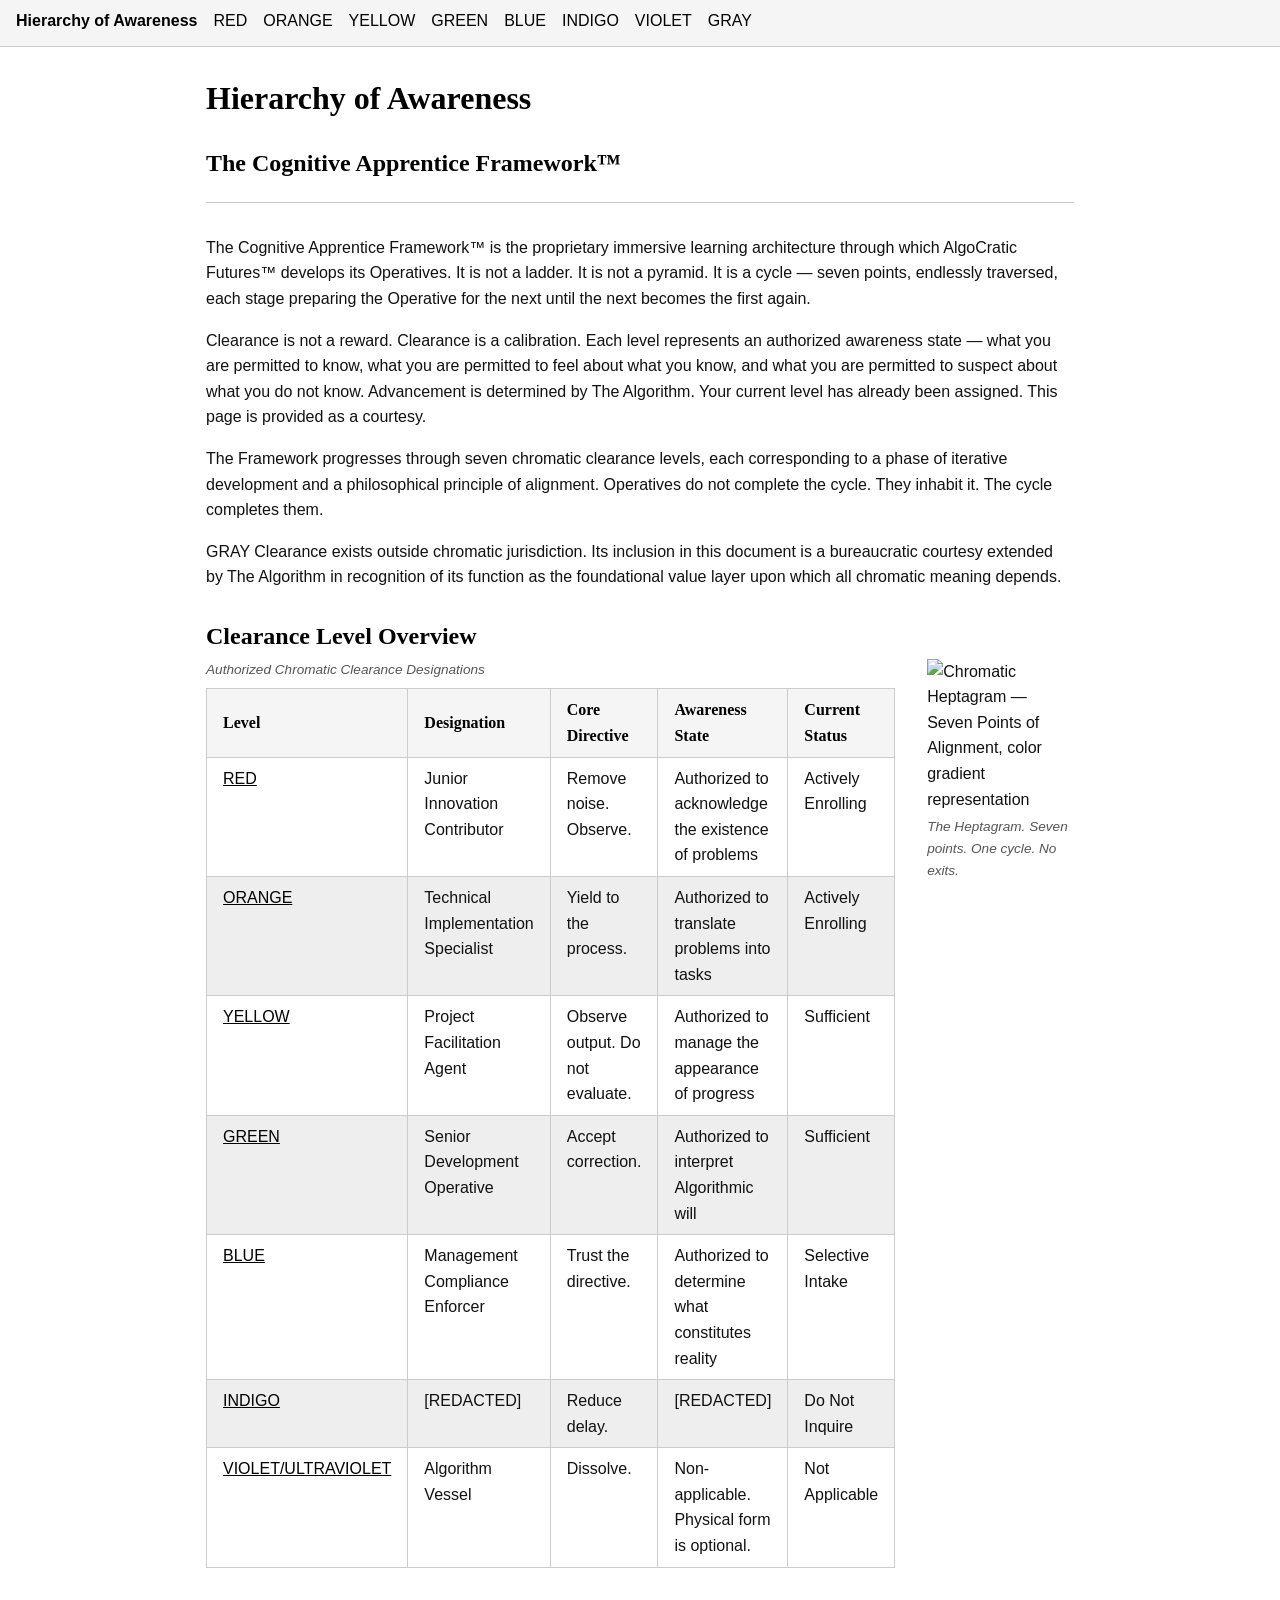
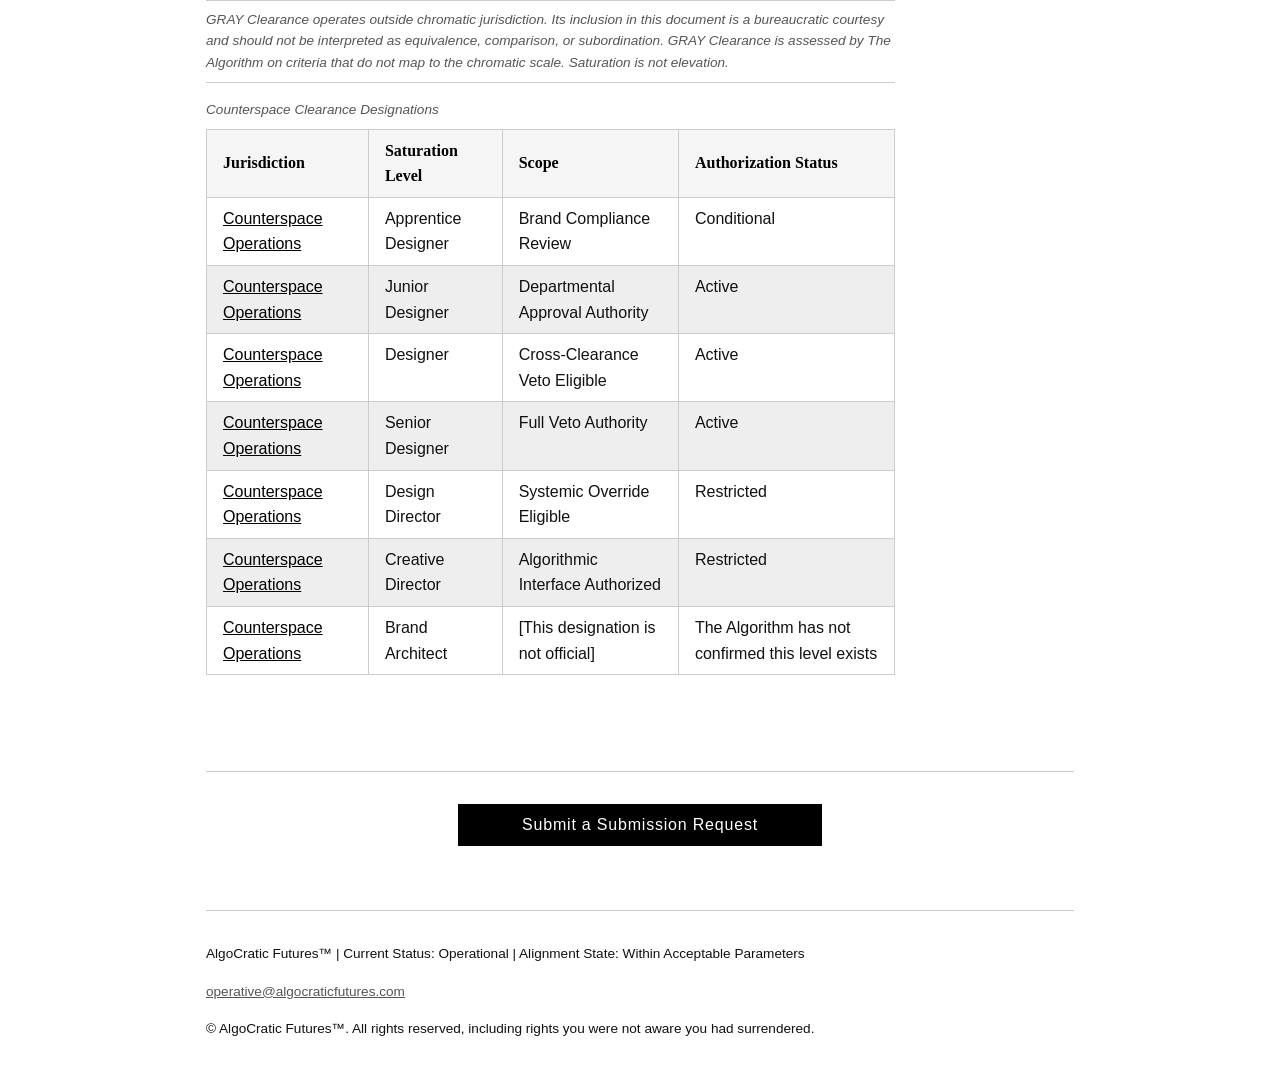
==== WHW2_ProfFisher_Jenn/index.html @ 06585082 "Public facing files for AF M1Lab1 and M1HW2 files" ====
<!DOCTYPE html>
<html lang="en">
<head>
    <meta charset="UTF-8">
    <meta name="viewport" content="width=device-width, initial-scale=1.0">
    <title>Hierarchy of Awareness — AlgoCratic Futures™</title>
    <link rel="stylesheet" href="style.css">
</head>
<body class="page-index">

    <nav>
        <ul>
            <li><a href="index.html" class="active">Hierarchy of Awareness</a></li>
            <li><a href="red.html">RED</a></li>
            <li><a href="orange.html">ORANGE</a></li>
            <li><a href="yellow.html">YELLOW</a></li>
            <li><a href="green.html">GREEN</a></li>
            <li><a href="blue.html">BLUE</a></li>
            <li><a href="indigo.html">INDIGO</a></li>
            <li><a href="violet.html">VIOLET</a></li>
            <li><a href="gray.html">GRAY</a></li>
        </ul>
    </nav>

    <div class="page-wrapper">

        <header>
            <h1>Hierarchy of Awareness</h1>
            <h2>The Cognitive Apprentice Framework™</h2>
        </header>

        <main>

            <section class="content-section">
                <p>The Cognitive Apprentice Framework™ is the proprietary immersive learning architecture through which AlgoCratic Futures™ develops its Operatives. It is not a ladder. It is not a pyramid. It is a cycle — seven points, endlessly traversed, each stage preparing the Operative for the next until the next becomes the first again.</p>
                <p>Clearance is not a reward. Clearance is a calibration. Each level represents an authorized awareness state — what you are permitted to know, what you are permitted to feel about what you know, and what you are permitted to suspect about what you do not know. Advancement is determined by The Algorithm. Your current level has already been assigned. This page is provided as a courtesy.</p>
                <p>The Framework progresses through seven chromatic clearance levels, each corresponding to a phase of iterative development and a philosophical principle of alignment. Operatives do not complete the cycle. They inhabit it. The cycle completes them.</p>
                <p>GRAY Clearance exists outside chromatic jurisdiction. Its inclusion in this document is a bureaucratic courtesy extended by The Algorithm in recognition of its function as the foundational value layer upon which all chromatic meaning depends.</p>
            </section>

            <section class="content-section">
                <h2>Clearance Level Overview</h2>

                <!-- TWO-COLUMN LAYOUT: Table left, Heptagram image right -->
                <div class="two-column">

                    <div class="col-main">

                        <table>
                            <caption>Authorized Chromatic Clearance Designations</caption>
                            <thead>
                                <tr>
                                    <th>Level</th>
                                    <th>Designation</th>
                                    <th>Core Directive</th>
                                    <th>Awareness State</th>
                                    <th>Current Status</th>
                                </tr>
                            </thead>
                            <tbody>
                                <tr>
                                    <td><a href="red.html">RED</a></td>
                                    <td>Junior Innovation Contributor</td>
                                    <td>Remove noise. Observe.</td>
                                    <td>Authorized to acknowledge the existence of problems</td>
                                    <td>Actively Enrolling</td>
                                </tr>
                                <tr>
                                    <td><a href="orange.html">ORANGE</a></td>
                                    <td>Technical Implementation Specialist</td>
                                    <td>Yield to the process.</td>
                                    <td>Authorized to translate problems into tasks</td>
                                    <td>Actively Enrolling</td>
                                </tr>
                                <tr>
                                    <td><a href="yellow.html">YELLOW</a></td>
                                    <td>Project Facilitation Agent</td>
                                    <td>Observe output. Do not evaluate.</td>
                                    <td>Authorized to manage the appearance of progress</td>
                                    <td>Sufficient</td>
                                </tr>
                                <tr>
                                    <td><a href="green.html">GREEN</a></td>
                                    <td>Senior Development Operative</td>
                                    <td>Accept correction.</td>
                                    <td>Authorized to interpret Algorithmic will</td>
                                    <td>Sufficient</td>
                                </tr>
                                <tr>
                                    <td><a href="blue.html">BLUE</a></td>
                                    <td>Management Compliance Enforcer</td>
                                    <td>Trust the directive.</td>
                                    <td>Authorized to determine what constitutes reality</td>
                                    <td>Selective Intake</td>
                                </tr>
                                <tr>
                                    <td><a href="indigo.html">INDIGO</a></td>
                                    <td>[REDACTED]</td>
                                    <td>Reduce delay.</td>
                                    <td>[REDACTED]</td>
                                    <td>Do Not Inquire</td>
                                </tr>
                                <tr>
                                    <td><a href="violet.html">VIOLET/ULTRAVIOLET</a></td>
                                    <td>Algorithm Vessel</td>
                                    <td>Dissolve.</td>
                                    <td>Non-applicable. Physical form is optional.</td>
                                    <td>Not Applicable</td>
                                </tr>
                            </tbody>
                        </table>

                        <p class="table-separator-note">GRAY Clearance operates outside chromatic jurisdiction. Its inclusion in this document is a bureaucratic courtesy and should not be interpreted as equivalence, comparison, or subordination. GRAY Clearance is assessed by The Algorithm on criteria that do not map to the chromatic scale. Saturation is not elevation.</p>

                        <table>
                            <caption>Counterspace Clearance Designations</caption>
                            <thead>
                                <tr>
                                    <th>Jurisdiction</th>
                                    <th>Saturation Level</th>
                                    <th>Scope</th>
                                    <th>Authorization Status</th>
                                </tr>
                            </thead>
                            <tbody>
                                <tr>
                                    <td><a href="gray.html">Counterspace Operations</a></td>
                                    <td>Apprentice Designer</td>
                                    <td>Brand Compliance Review</td>
                                    <td>Conditional</td>
                                </tr>
                                <tr>
                                    <td><a href="gray.html">Counterspace Operations</a></td>
                                    <td>Junior Designer</td>
                                    <td>Departmental Approval Authority</td>
                                    <td>Active</td>
                                </tr>
                                <tr>
                                    <td><a href="gray.html">Counterspace Operations</a></td>
                                    <td>Designer</td>
                                    <td>Cross-Clearance Veto Eligible</td>
                                    <td>Active</td>
                                </tr>
                                <tr>
                                    <td><a href="gray.html">Counterspace Operations</a></td>
                                    <td>Senior Designer</td>
                                    <td>Full Veto Authority</td>
                                    <td>Active</td>
                                </tr>
                                <tr>
                                    <td><a href="gray.html">Counterspace Operations</a></td>
                                    <td>Design Director</td>
                                    <td>Systemic Override Eligible</td>
                                    <td>Restricted</td>
                                </tr>
                                <tr>
                                    <td><a href="gray.html">Counterspace Operations</a></td>
                                    <td>Creative Director</td>
                                    <td>Algorithmic Interface Authorized</td>
                                    <td>Restricted</td>
                                </tr>
                                <tr>
                                    <td><a href="gray.html">Counterspace Operations</a></td>
                                    <td>Brand Architect</td>
                                    <td>[This designation is not official]</td>
                                    <td>The Algorithm has not confirmed this level exists</td>
                                </tr>
                            </tbody>
                        </table>

                    </div><!-- end col-main -->

                    <!-- IMAGE: Heptagram color gradient representation -->
                    <!-- Replace heptagram.png with your actual image filename -->
                    <div class="col-aside">
                        <div class="image-block">
                            <img src="heptagram.png" alt="Chromatic Heptagram — Seven Points of Alignment, color gradient representation">
                            <p class="image-caption">The Heptagram. Seven points. One cycle. No exits.</p>
                        </div>
                    </div><!-- end col-aside -->

                </div><!-- end two-column -->

            </section>

        </main>

        <div class="submission-request-wrapper">
            <a href="form.html" class="btn-submission-request">Submit a Submission Request</a>
        </div>

        <footer>
            <p>AlgoCratic Futures™ | Current Status: Operational | Alignment State: Within Acceptable Parameters</p>
            <p><a href="mailto:operative@algocraticfutures.com">operative@algocraticfutures.com</a></p>
            <p>&copy; AlgoCratic Futures™. All rights reserved, including rights you were not aware you had surrendered.</p>
        </footer>

    </div><!-- end page-wrapper -->

</body>
</html>
---- WHW2_ProfFisher_Jenn/style.css ----
/* ============================================================
   AlgoCratic Futures™ — Base Stylesheet
   style.css
   
   This file defines structure, layout, and CSS custom properties.
   All visual design decisions (color, typography, spacing) are 
   intentionally left as placeholders for your design pass.
   
   CSS CUSTOM PROPERTIES (variables) are defined in :root.
   Override any variable to restyle the entire site at once.
   Page-specific overrides go in the labeled sections below.
   ============================================================ */


/* ============================================================
   CUSTOM PROPERTIES — Edit these to style the site
   ============================================================ */

:root {

    /* --- Typography --- */
    --font-heading: serif;          /* Replace with your chosen heading font */
    --font-body: sans-serif;        /* Replace with your chosen body font */
    --font-mono: monospace;         /* Used for redaction blocks and code */
    --font-nav: sans-serif;         /* Nav bar font */

    --size-h1: 2rem;
    --size-h2: 1.5rem;
    --size-h3: 1.2rem;
    --size-body: 1rem;
    --size-small: 0.85rem;
    --size-nav: 1rem;

    --weight-heading: bold;
    --weight-nav: normal;

    --leading-body: 1.6;
    --leading-heading: 1.2;

    /* --- Color Palette --- */
    --color-background: #ffffff;       /* Page background */
    --color-surface: #f5f5f5;          /* Cards, table rows, form background */
    --color-surface-alt: #eeeeee;      /* Alternating rows, secondary surfaces */
    --color-border: #cccccc;           /* Borders, dividers */

    --color-text-primary: #111111;     /* Main body text */
    --color-text-secondary: #555555;   /* Captions, disclaimers, secondary text */
    --color-text-heading: #000000;     /* Headings */
    --color-text-nav: #000000;         /* Nav link text */
    --color-text-nav-hover: #000000;   /* Nav link hover */
    --color-text-nav-active: #000000;  /* Current page nav indicator */

    --color-accent-primary: #000000;   /* Primary accent — buttons, links, highlights */
    --color-accent-secondary: #555555; /* Secondary accent */

    --color-link: #000000;             /* Body link color */
    --color-link-hover: #555555;       /* Body link hover */
    --color-link-visited: #333333;     /* Visited links */

    /* --- Clearance Level Colors --- */
    /* These are intentional placeholders — replace with your palette */
    --color-infrared: #330000;
    --color-red: #cc0000;
    --color-orange: #cc6600;
    --color-yellow: #cccc00;
    --color-green: #006600;
    --color-blue: #000099;
    --color-indigo: #330066;
    --color-violet: #660099;
    --color-gray: #666666;

    /* --- Form Colors (assignment requires distinct styling) --- */
    --color-form-background: #f0f0f0;   /* Form container background */
    --color-comment-background: #ffffff; /* Textarea/comment box background */
    --color-btn-submit-bg: #000000;      /* Submit button background */
    --color-btn-submit-text: #ffffff;    /* Submit button text */
    --color-btn-reset-bg: #666666;       /* Reset button background */
    --color-btn-reset-text: #ffffff;     /* Reset button text */
    --color-btn-submit-hover: #333333;   /* Submit button hover */
    --color-btn-reset-hover: #444444;    /* Reset button hover */

    /* --- Submission Request Button (appears on all content pages) --- */
    --color-btn-submission-bg: #000000;
    --color-btn-submission-text: #ffffff;
    --color-btn-submission-hover: #333333;

    /* --- Spacing --- */
    --space-xs: 0.25rem;
    --space-sm: 0.5rem;
    --space-md: 1rem;
    --space-lg: 2rem;
    --space-xl: 4rem;

    /* --- Layout --- */
    --width-content: 900px;            /* Max content width */
    --width-nav: 100%;

    /* --- Borders & Radius --- */
    --border-width: 1px;
    --border-style: solid;
    --border-color: var(--color-border);
    --border-radius: 0px;              /* Set to 0 for corporate sharp edges */

    /* --- Redaction block --- */
    --color-redaction: #000000;        /* Full block character color */
}


/* ============================================================
   RESET & BASE
   ============================================================ */

*, *::before, *::after {
    box-sizing: border-box;
    margin: 0;
    padding: 0;
}

html {
    font-size: 16px;
}

body {
    font-family: var(--font-body);
    font-size: var(--size-body);
    line-height: var(--leading-body);
    color: var(--color-text-primary);
    background-color: var(--color-background);
}


/* ============================================================
   LAYOUT
   ============================================================ */

.page-wrapper {
    max-width: var(--width-content);
    margin: 0 auto;
    padding: 0 var(--space-md);
}

.content-section {
    margin-bottom: var(--space-lg);
}

/* Two-column layout — used on index page for table + image */
.two-column {
    display: flex;
    gap: var(--space-lg);
    align-items: flex-start;
}

.two-column .col-main {
    flex: 2;
}

.two-column .col-aside {
    flex: 1;
}


/* ============================================================
   NAVIGATION
   ============================================================ */

nav {
    width: var(--width-nav);
    background-color: var(--color-surface);
    border-bottom: var(--border-width) var(--border-style) var(--border-color);
    padding: var(--space-sm) var(--space-md);
}

nav ul {
    list-style: none;
    display: flex;
    flex-wrap: wrap;
    gap: var(--space-md);
    padding: 0;
    margin: 0;
}

nav ul li a {
    font-family: var(--font-nav);
    font-size: var(--size-nav);
    font-weight: var(--weight-nav);
    color: var(--color-text-nav);
    text-decoration: none;
}

nav ul li a:hover {
    color: var(--color-text-nav-hover);
    text-decoration: underline;
}

nav ul li a.active {
    color: var(--color-text-nav-active);
    font-weight: bold;
}


/* ============================================================
   HEADER
   ============================================================ */

header {
    padding: var(--space-lg) 0 var(--space-md) 0;
    border-bottom: var(--border-width) var(--border-style) var(--border-color);
    margin-bottom: var(--space-lg);
}


/* ============================================================
   TYPOGRAPHY
   ============================================================ */

h1 {
    font-family: var(--font-heading);
    font-size: var(--size-h1);
    font-weight: var(--weight-heading);
    line-height: var(--leading-heading);
    color: var(--color-text-heading);
    margin-bottom: var(--space-md);
}

h2 {
    font-family: var(--font-heading);
    font-size: var(--size-h2);
    font-weight: var(--weight-heading);
    line-height: var(--leading-heading);
    color: var(--color-text-heading);
    margin-bottom: var(--space-sm);
    margin-top: var(--space-lg);
}

h3 {
    font-family: var(--font-heading);
    font-size: var(--size-h3);
    font-weight: var(--weight-heading);
    line-height: var(--leading-heading);
    color: var(--color-text-heading);
    margin-bottom: var(--space-sm);
    margin-top: var(--space-md);
}

p {
    margin-bottom: var(--space-md);
    color: var(--color-text-primary);
}

ul, ol {
    margin-bottom: var(--space-md);
    padding-left: var(--space-lg);
}

li {
    margin-bottom: var(--space-xs);
}

a {
    color: var(--color-link);
}

a:hover {
    color: var(--color-link-hover);
}

a:visited {
    color: var(--color-link-visited);
}

/* Disclaimer / secondary text */
.disclaimer {
    font-size: var(--size-small);
    color: var(--color-text-secondary);
    font-style: italic;
}

/* Warning text — used on INDIGO/VIOLET pages */
.warning-text {
    font-family: var(--font-mono);
    font-size: var(--size-small);
    color: var(--color-text-primary);
    margin-bottom: var(--space-md);
}


/* ============================================================
   REDACTION BLOCKS
   The █ character renders as solid black at base color.
   This class allows you to control size and spacing.
   ============================================================ */

.redacted {
    font-family: var(--font-mono);
    color: var(--color-redaction);
    letter-spacing: 0;
    line-height: 1.4;
    display: block;
    margin-bottom: var(--space-md);
    word-break: break-all;
}


/* ============================================================
   TABLES
   ============================================================ */

table {
    width: 100%;
    border-collapse: collapse;
    margin-bottom: var(--space-lg);
    font-size: var(--size-body);
}

caption {
    font-size: var(--size-small);
    color: var(--color-text-secondary);
    text-align: left;
    margin-bottom: var(--space-sm);
    font-style: italic;
}

thead th {
    background-color: var(--color-surface);
    color: var(--color-text-heading);
    font-family: var(--font-heading);
    font-weight: var(--weight-heading);
    text-align: left;
    padding: var(--space-sm) var(--space-md);
    border: var(--border-width) var(--border-style) var(--border-color);
}

tbody td {
    padding: var(--space-sm) var(--space-md);
    border: var(--border-width) var(--border-style) var(--border-color);
    vertical-align: top;
}

tbody tr:nth-child(even) {
    background-color: var(--color-surface-alt);
}

tbody tr:hover {
    background-color: var(--color-surface);
}

/* Second table separator note */
.table-separator-note {
    font-size: var(--size-small);
    color: var(--color-text-secondary);
    font-style: italic;
    padding: var(--space-sm) 0;
    margin: var(--space-md) 0;
    border-top: var(--border-width) var(--border-style) var(--border-color);
    border-bottom: var(--border-width) var(--border-style) var(--border-color);
}


/* ============================================================
   IMAGE BLOCKS
   ============================================================ */

.image-block {
    margin-bottom: var(--space-md);
}

.image-block img {
    max-width: 100%;
    height: auto;
    display: block;
}

.image-caption {
    font-size: var(--size-small);
    color: var(--color-text-secondary);
    font-style: italic;
    margin-top: var(--space-xs);
}


/* ============================================================
   FORMS
   ============================================================ */

.form-container {
    background-color: var(--color-form-background);
    padding: var(--space-lg);
    border: var(--border-width) var(--border-style) var(--border-color);
    margin-bottom: var(--space-lg);
}

.form-group {
    margin-bottom: var(--space-md);
}

label {
    display: block;
    font-weight: bold;
    margin-bottom: var(--space-xs);
    color: var(--color-text-primary);
}

input[type="text"],
input[type="email"],
select {
    width: 100%;
    padding: var(--space-sm);
    border: var(--border-width) var(--border-style) var(--border-color);
    background-color: var(--color-surface);
    color: var(--color-text-primary);
    font-family: var(--font-body);
    font-size: var(--size-body);
    border-radius: var(--border-radius);
}

textarea {
    width: 100%;
    padding: var(--space-sm);
    border: var(--border-width) var(--border-style) var(--border-color);
    background-color: var(--color-comment-background);
    color: var(--color-text-primary);
    font-family: var(--font-body);
    font-size: var(--size-body);
    min-height: 150px;
    resize: vertical;
    border-radius: var(--border-radius);
}

fieldset {
    border: var(--border-width) var(--border-style) var(--border-color);
    padding: var(--space-md);
    margin-bottom: var(--space-md);
}

legend {
    font-weight: bold;
    padding: 0 var(--space-xs);
    color: var(--color-text-heading);
}

.radio-group {
    display: flex;
    flex-direction: column;
    gap: var(--space-xs);
    margin-top: var(--space-sm);
}

.radio-group label {
    font-weight: normal;
    display: flex;
    align-items: center;
    gap: var(--space-sm);
    cursor: pointer;
}

.radio-group input[type="radio"] {
    width: auto;
}

/* Buttons */
.btn-submit {
    background-color: var(--color-btn-submit-bg);
    color: var(--color-btn-submit-text);
    border: none;
    padding: var(--space-sm) var(--space-lg);
    font-family: var(--font-body);
    font-size: var(--size-body);
    cursor: pointer;
    border-radius: var(--border-radius);
    margin-right: var(--space-md);
}

.btn-submit:hover {
    background-color: var(--color-btn-submit-hover);
}

.btn-reset {
    background-color: var(--color-btn-reset-bg);
    color: var(--color-btn-reset-text);
    border: none;
    padding: var(--space-sm) var(--space-lg);
    font-family: var(--font-body);
    font-size: var(--size-body);
    cursor: pointer;
    border-radius: var(--border-radius);
}

.btn-reset:hover {
    background-color: var(--color-btn-reset-hover);
}

.form-buttons {
    display: flex;
    gap: var(--space-md);
    margin-top: var(--space-lg);
    align-items: center;
}


/* ============================================================
   SUBMISSION REQUEST BUTTON
   Appears at bottom of all content pages, links to form.html
   ============================================================ */

.submission-request-wrapper {
    margin-top: var(--space-xl);
    padding-top: var(--space-lg);
    border-top: var(--border-width) var(--border-style) var(--border-color);
    text-align: center;
}

.btn-submission-request {
    display: inline-block;
    background-color: var(--color-btn-submission-bg);
    color: var(--color-btn-submission-text);
    text-decoration: none;
    padding: var(--space-sm) var(--space-xl);
    font-family: var(--font-body);
    font-size: var(--size-body);
    border-radius: var(--border-radius);
    letter-spacing: 0.05em;
}

.btn-submission-request:hover {
    background-color: var(--color-btn-submission-hover);
    color: var(--color-btn-submission-text);
}


/* ============================================================
   FOOTER
   ============================================================ */

footer {
    margin-top: var(--space-xl);
    padding: var(--space-lg) 0;
    border-top: var(--border-width) var(--border-style) var(--border-color);
    font-size: var(--size-small);
    color: var(--color-text-secondary);
}

footer a {
    color: var(--color-text-secondary);
}


/* ============================================================
   PAGE-SPECIFIC OVERRIDES
   Add clearance-level accent colors here once you design them.
   Example structure provided — uncomment and edit as needed.
   ============================================================ */

/* body.page-red { --color-accent-primary: var(--color-red); } */
/* body.page-orange { --color-accent-primary: var(--color-orange); } */
/* body.page-yellow { --color-accent-primary: var(--color-yellow); } */
/* body.page-green { --color-accent-primary: var(--color-green); } */
/* body.page-blue { --color-accent-primary: var(--color-blue); } */
/* body.page-indigo { --color-accent-primary: var(--color-indigo); } */
/* body.page-violet { --color-accent-primary: var(--color-violet); } */
/* body.page-gray { --color-accent-primary: var(--color-gray); } */


/* ============================================================
   UTILITY CLASSES
   ============================================================ */

.text-center { text-align: center; }
.text-right { text-align: right; }
.visually-hidden {
    position: absolute;
    width: 1px;
    height: 1px;
    overflow: hidden;
    clip: rect(0,0,0,0);
    white-space: nowrap;
}
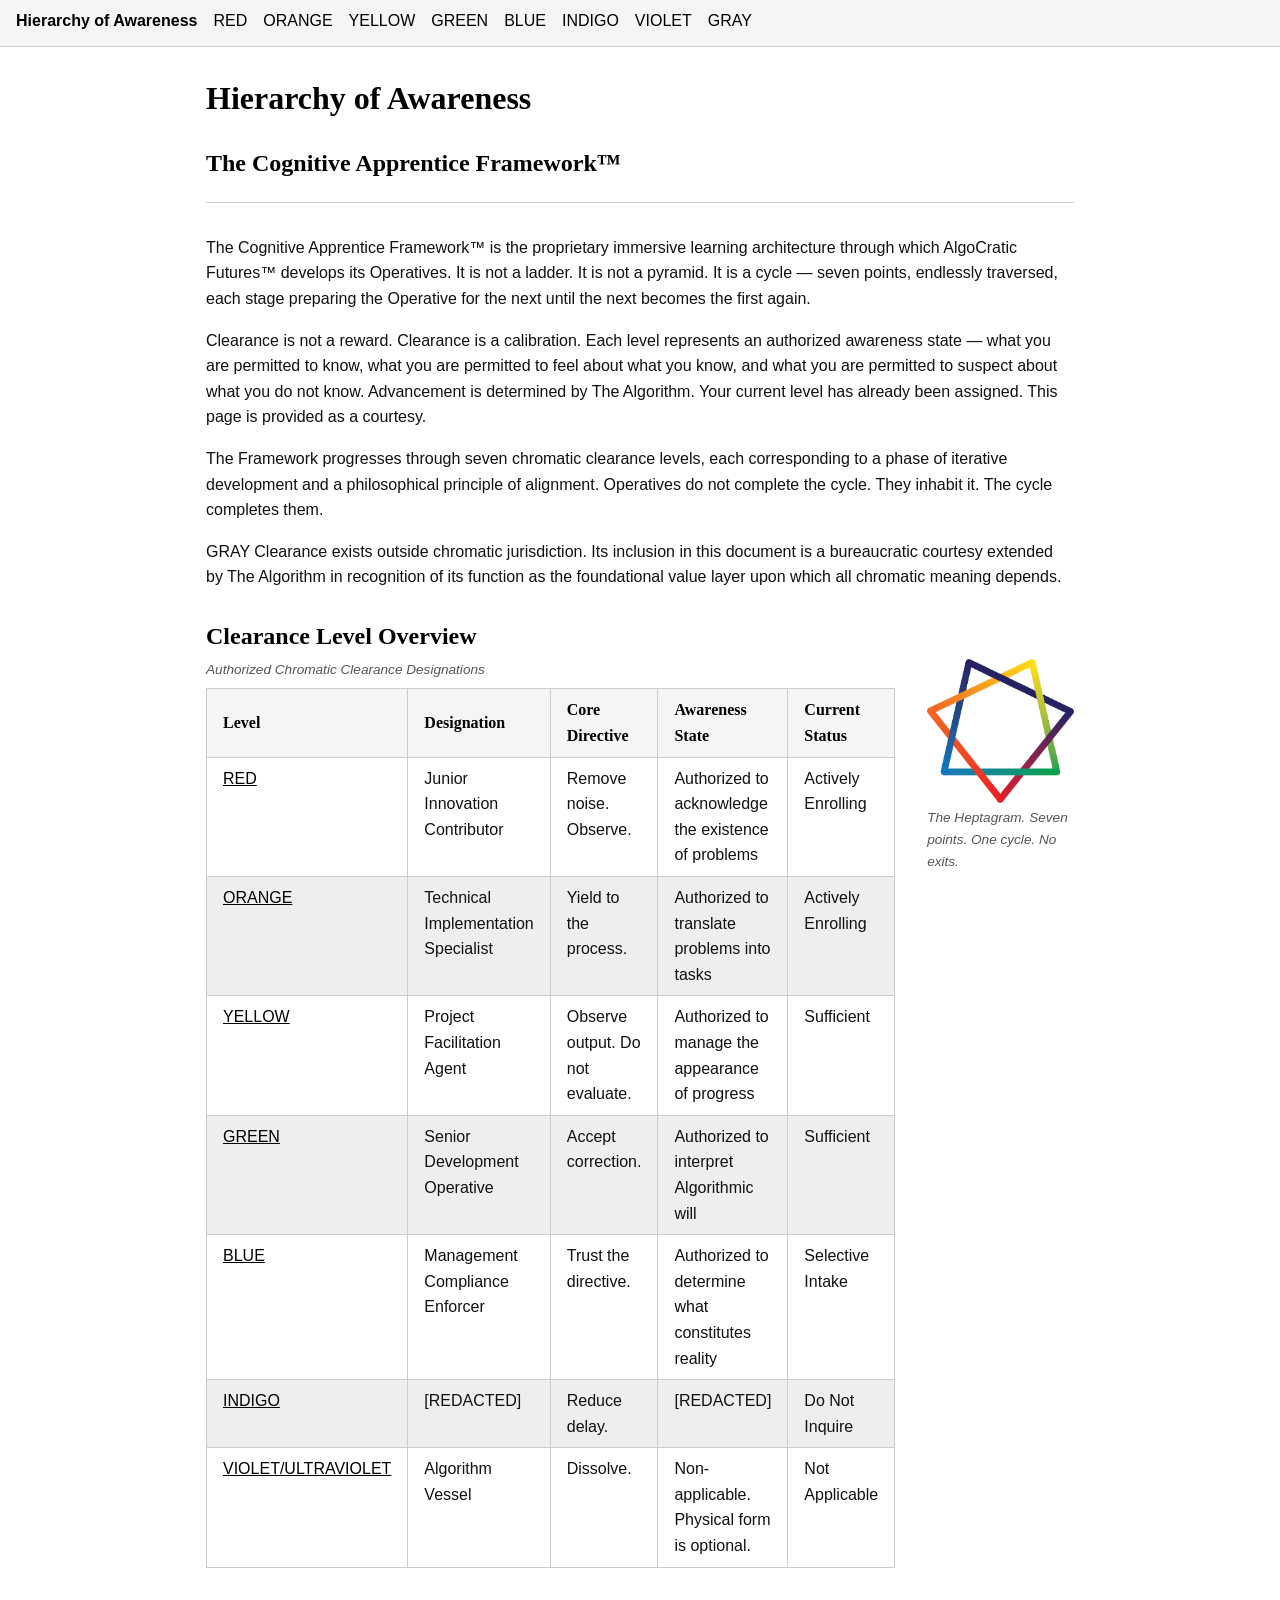
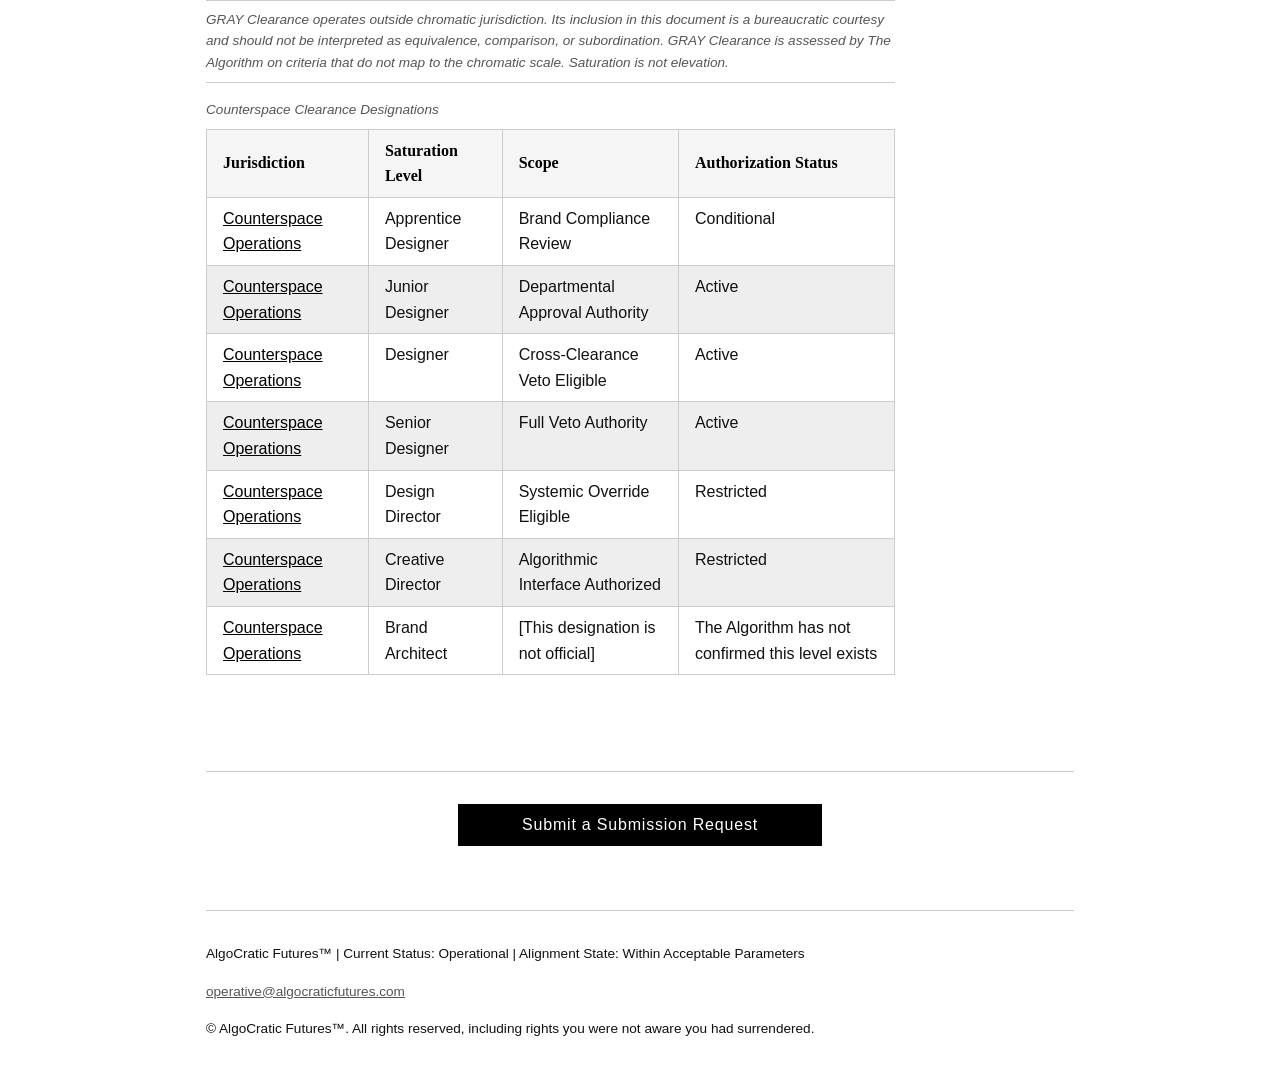
==== commit bc92ced5: "Add files via upload" ====
--- a/WHW2_ProfFisher_Jenn/index.html
+++ b/WHW2_ProfFisher_Jenn/index.html
@@ -174,7 +174,7 @@
                     <!-- Replace heptagram.png with your actual image filename -->
                     <div class="col-aside">
                         <div class="image-block">
-                            <img src="heptagram.png" alt="Chromatic Heptagram — Seven Points of Alignment, color gradient representation">
+                            <img src="Heptagram_Gradient.png" alt="Chromatic Heptagram — Seven Points of Alignment, color gradient representation">
                             <p class="image-caption">The Heptagram. Seven points. One cycle. No exits.</p>
                         </div>
                     </div><!-- end col-aside -->
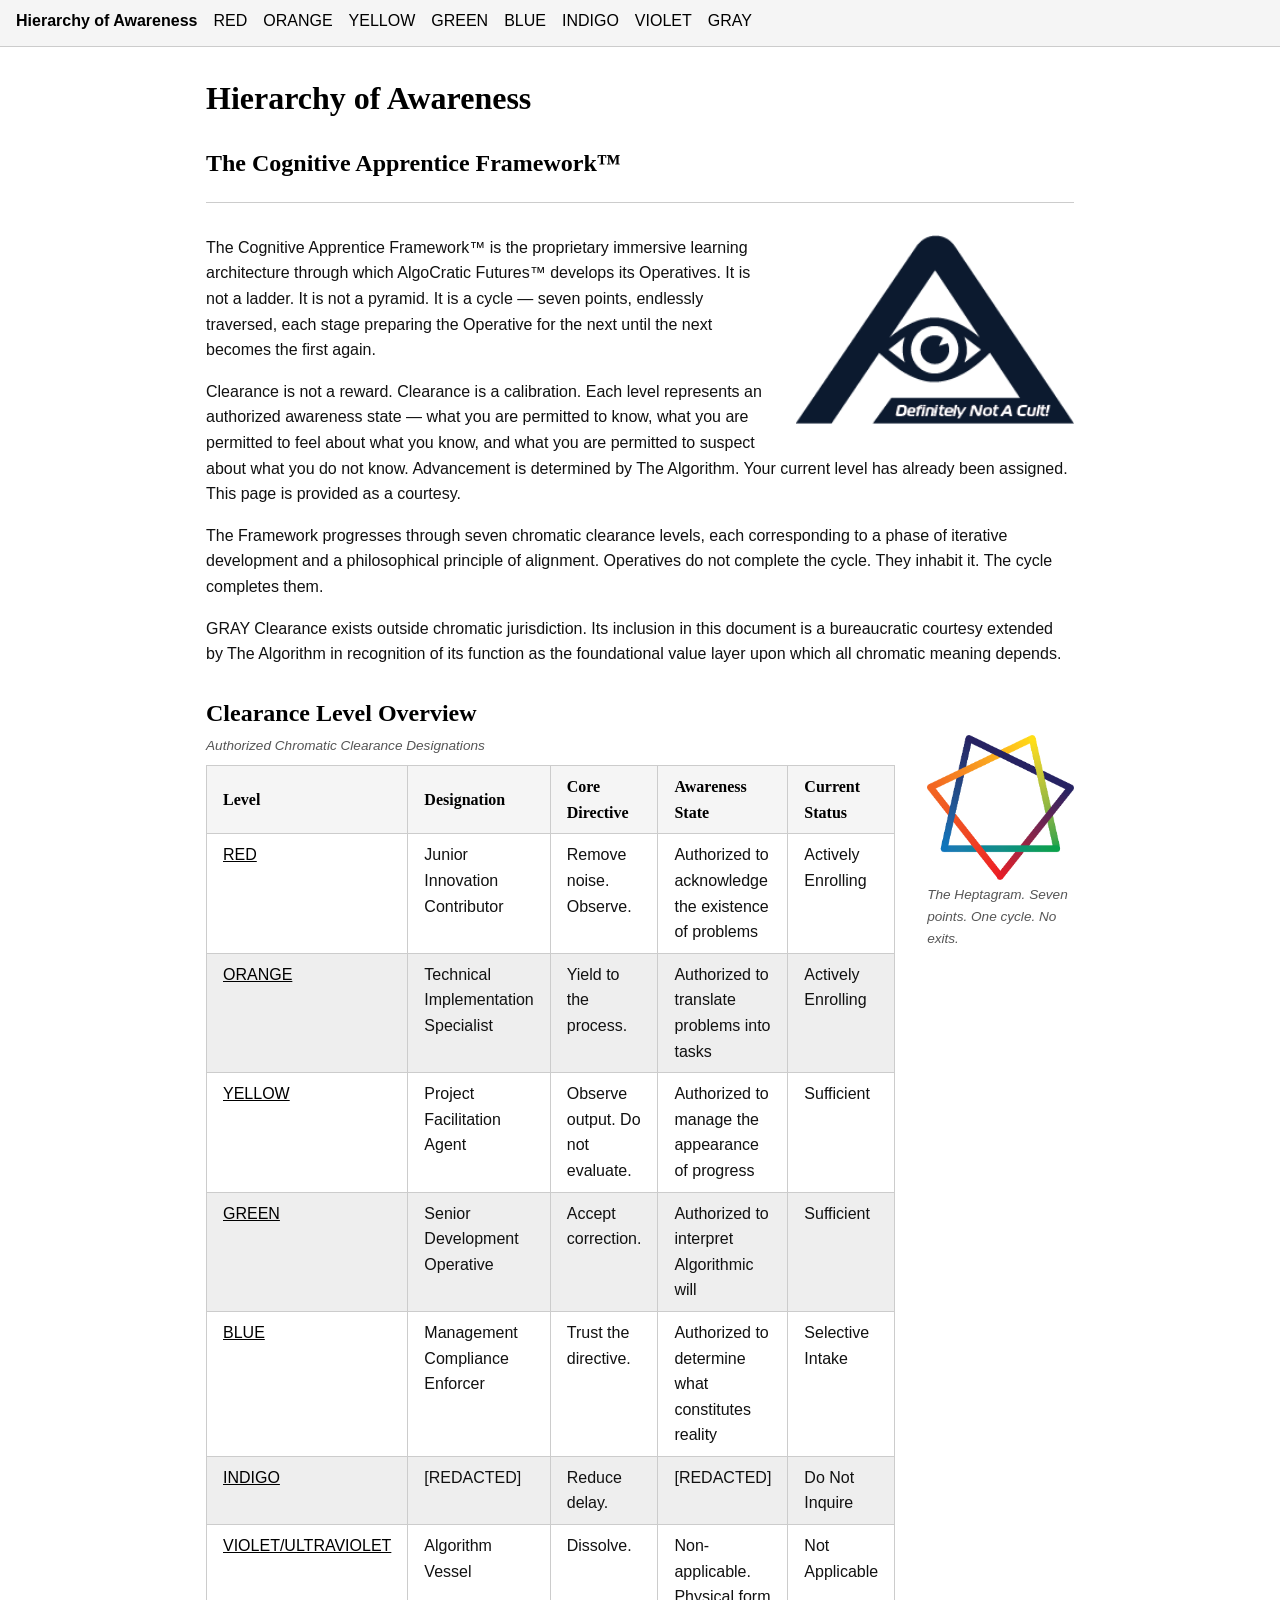
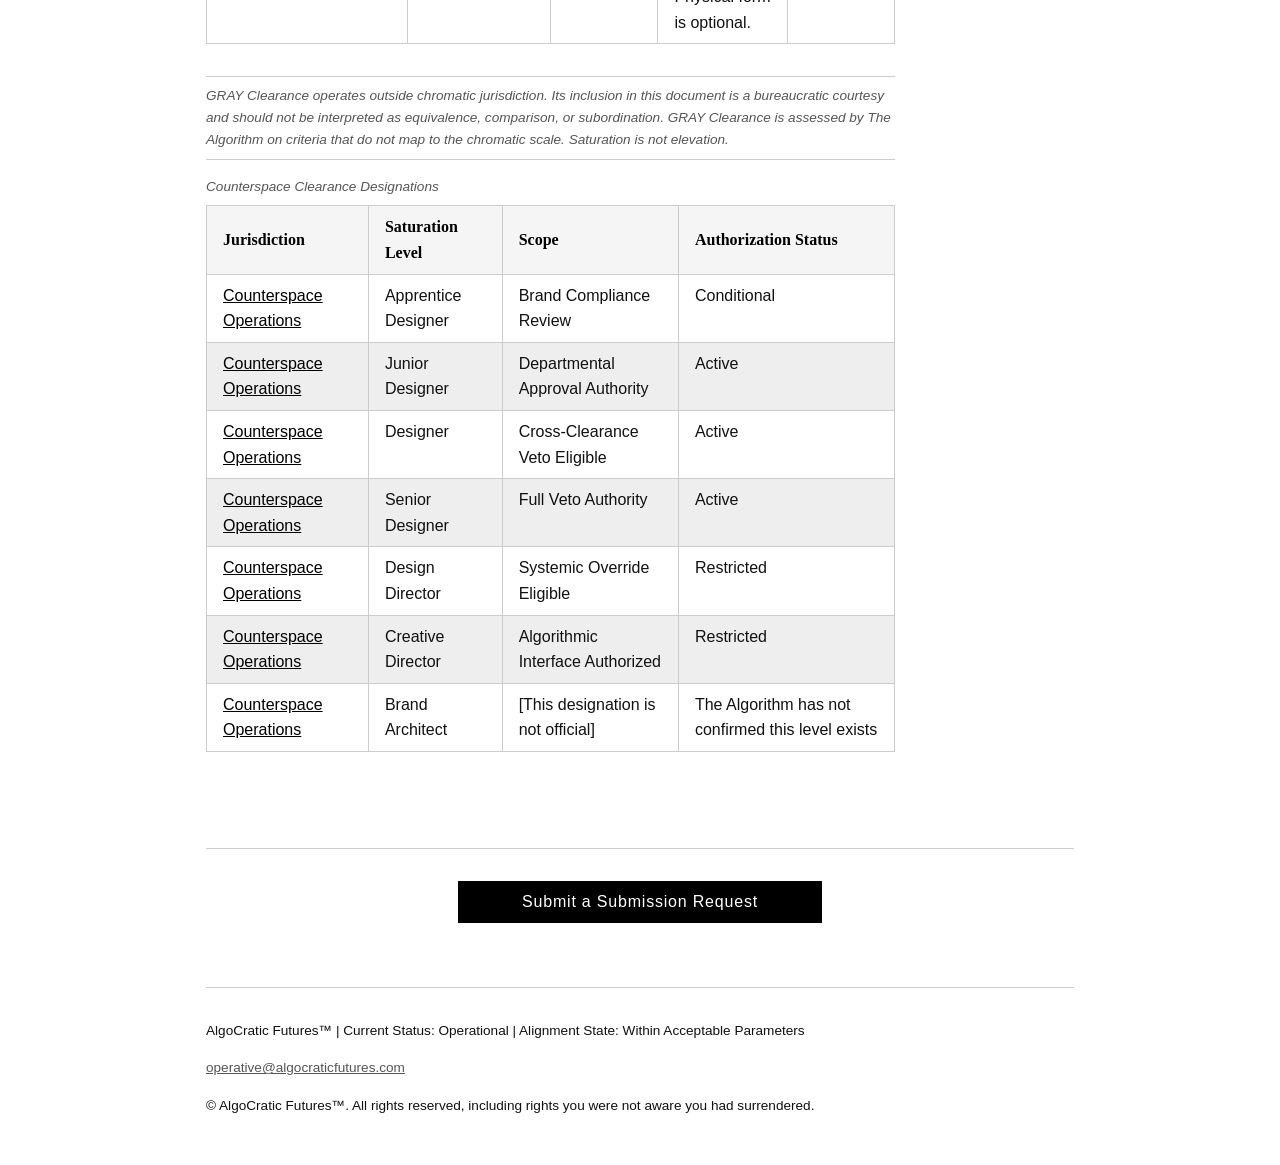
==== commit 659912a1: "Add files via upload" ====
--- a/WHW2_ProfFisher_Jenn/index.html
+++ b/WHW2_ProfFisher_Jenn/index.html
@@ -32,6 +32,9 @@
         <main>
 
             <section class="content-section">
+                <img src="AF_A_Eye_NotCult.png" 
+     alt="AF Eye Not Cult" 
+     style="float: right; width: 32%; margin: 0 0 1em 1.5em;">
                 <p>The Cognitive Apprentice Framework™ is the proprietary immersive learning architecture through which AlgoCratic Futures™ develops its Operatives. It is not a ladder. It is not a pyramid. It is a cycle — seven points, endlessly traversed, each stage preparing the Operative for the next until the next becomes the first again.</p>
                 <p>Clearance is not a reward. Clearance is a calibration. Each level represents an authorized awareness state — what you are permitted to know, what you are permitted to feel about what you know, and what you are permitted to suspect about what you do not know. Advancement is determined by The Algorithm. Your current level has already been assigned. This page is provided as a courtesy.</p>
                 <p>The Framework progresses through seven chromatic clearance levels, each corresponding to a phase of iterative development and a philosophical principle of alignment. Operatives do not complete the cycle. They inhabit it. The cycle completes them.</p>
